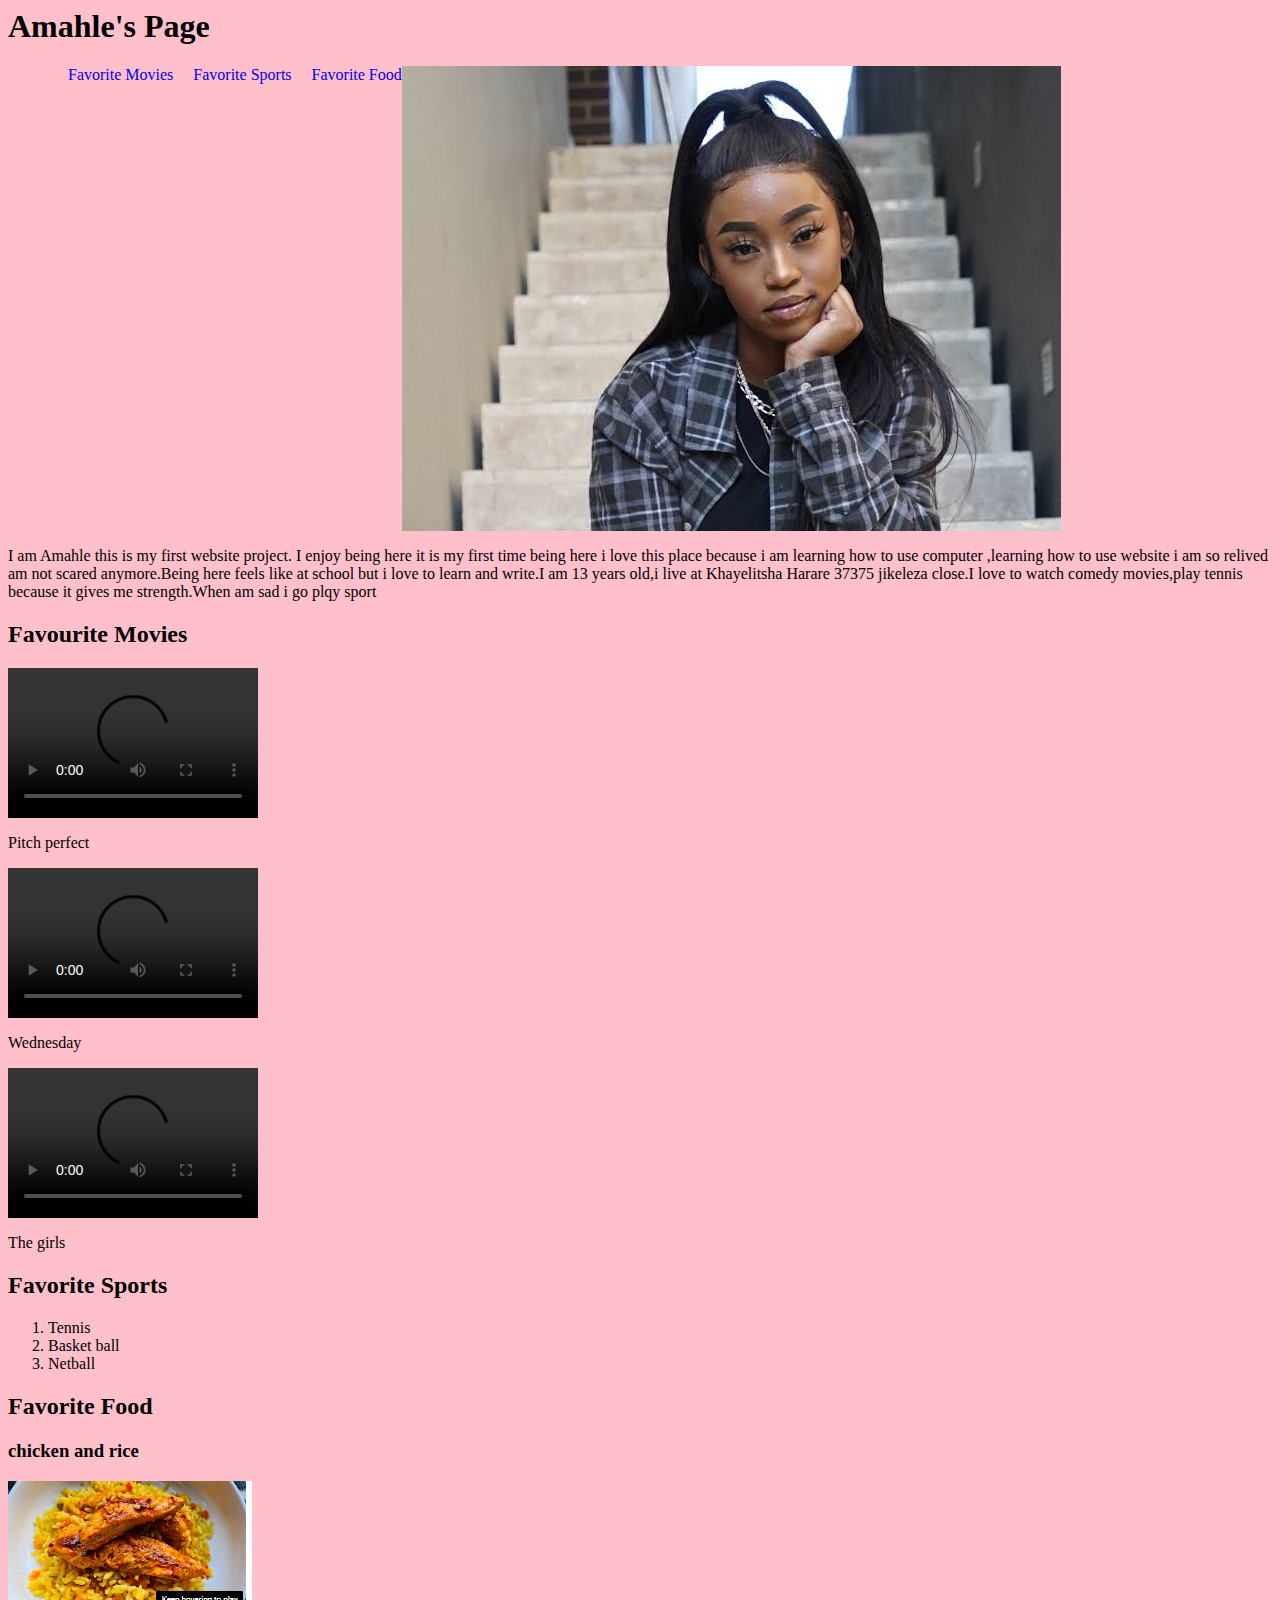
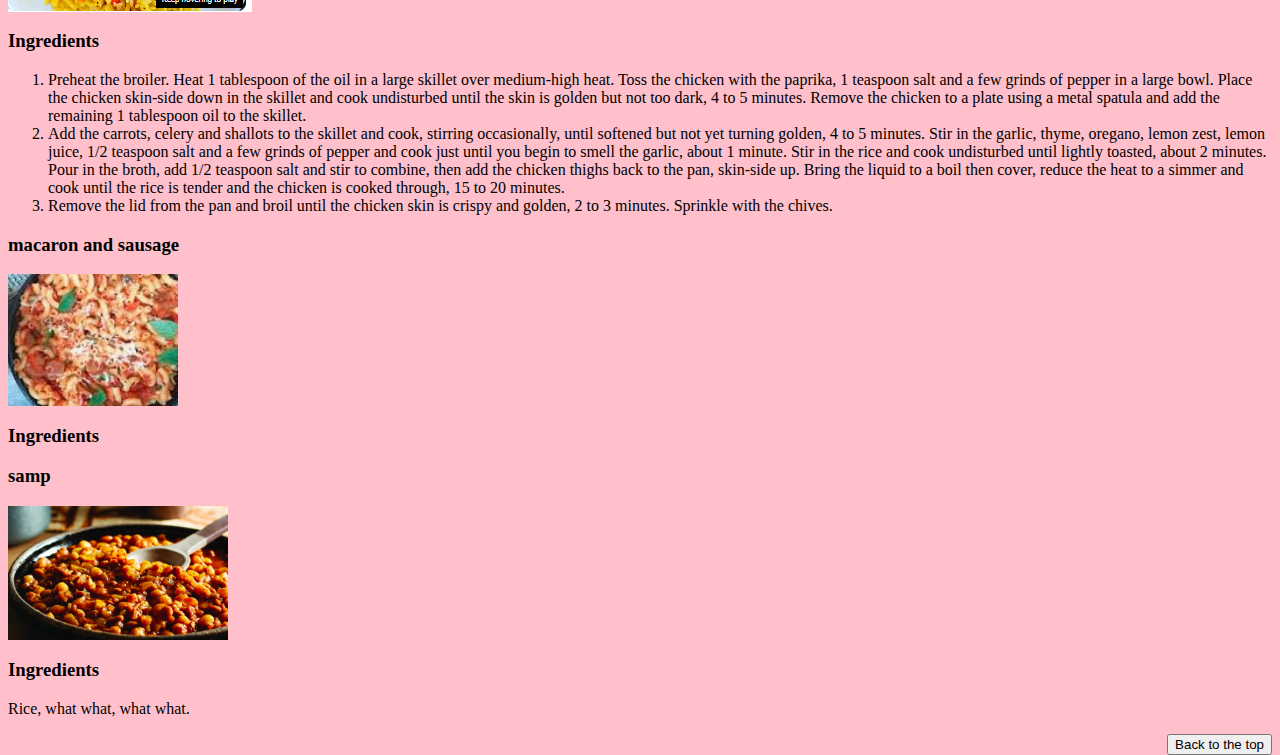
==== Amahle.html @ 738ea355 "amahles" ====
<html>

<head>
    <title>Amahle's Page </title>

    <!-- This section we are going to use simple grid  -->
    <link rel="stylesheet" href="./grid/simple-grid.css">
    <link rel="stylesheet" href="./grid/simple-grid.min.css">
    <link rel="stylesheet" href="style.css">
    <!-- Import Simple grid files -->


</head>

<body style="background-color:pink">

    <div class="container">
        <div class="row">
            <h1 class="col-6 col-6-sm center" id="home">Amahle's Page</h1>
            <div class="col-6">
                <ul>
                    <li><a href="#fav_movies"> Favorite Movies</a></li>
                </ul>
                <ul>
                    <li><a href="#fav_sports"> Favorite Sports</a></li>
                </ul>
                <ul>
                    <li><a href="#fav_food"> Favorite Food</a></li>
                </ul>
            </div>

        </div>
        <div class="row">
            <img src="Amahle.jpg" class="col-6 col-3-sm" alt="">

            <p class="col-6 col-3-sm">I am Amahle this is my first website project.
                I enjoy being here it is my first time being here i love this place because i am learning how to use
                computer ,learning how to use website i am so relived am not scared anymore.Being here feels like at
                school but i love to learn and write.I am 13 years old,i live at Khayelitsha Harare 37375 jikeleza
                close.I love to watch comedy movies,play tennis because it gives me strength.When am sad i go plqy
                sport</p>
        </div>

        <div class="row">
            <h2 class="center col-12-sm col-12" id="fav_movies">Favourite Movies</h2>
            <!-- <ol> -->
            <div class="col-4 ">
                <a href="https://youtu.be/kH6H_qy0R04">
                    <video src="Pitch perfect.mp4" width="250px" controls></video>
                </a>
                <p>Pitch perfect</p>

            </div>

            <div class="col-4">
                <a href="https://youtu.be/kH6H_qy0R04">
                    <video src="wednesday adams.mp4" width="250px" controls></video>
                </a>
                <p>Wednesday</p>

            </div>


            <a href="https://youtu.be/kH6H_qy0R04">
                <video src="The Girl.mp4" width="250px" controls></video>
            </a>
            <p>The girls</p>

            <!-- </ol> -->
        </div>

        <div class="row">
            <h2 class="center" id="fav_sports">Favorite Sports</h2>
            <ol>
                <a href=""></a>
                <li>Tennis</li>
                <li>Basket ball</li>
                <li>Netball</li>
            </ol>
        </div>

        <div class="row">
            <h2 class="center" id="fav_food">Favorite Food</h2>
            <!-- Sub-heading -->

                <div class="col-4">
                    <h3>chicken and rice</h3>

                    <img src="chicken n rice.png" class="" alt="">
                    <h3>Ingredients</h3>
                    <ol>
                        <li>Preheat the broiler. Heat 1 tablespoon of the oil in a large skillet over medium-high heat.
                            Toss the chicken with the paprika, 1 teaspoon salt and a few grinds of pepper in a large
                            bowl. Place the chicken skin-side down in the skillet and cook undisturbed until the skin is
                            golden but not too dark, 4 to 5 minutes. Remove the chicken to a plate using a metal spatula
                            and add the remaining 1 tablespoon oil to the skillet.</li>
                        <li>
                            Add the carrots, celery and shallots to the skillet and cook, stirring occasionally, until
                            softened but not yet turning golden, 4 to 5 minutes. Stir in the garlic, thyme, oregano,
                            lemon zest, lemon juice, 1/2 teaspoon salt and a few grinds of pepper and cook just until
                            you begin to smell the garlic, about 1 minute. Stir in the rice and cook undisturbed until
                            lightly toasted, about 2 minutes. Pour in the broth, add 1/2 teaspoon salt and stir to
                            combine, then add the chicken thighs back to the pan, skin-side up. Bring the liquid to a
                            boil then cover, reduce the heat to a simmer and cook until the rice is tender and the
                            chicken is cooked through, 15 to 20 minutes.
                        </li>
                        <li>
                            Remove the lid from the pan and broil until the chicken skin is crispy and golden, 2 to 3 minutes. Sprinkle with the chives.  
                        </li>
                    </ol>
                </div>


                <div class="col-4">
                    <h3>macaron and sausage</h3>

                    <img src="macaroni n sausage.png" width="170" class="" alt="">
                    <h3>Ingredients</h3>

                </div>

                <div class="col-4">
                    <h3>samp</h3>
                    <img src="samp.png" width="220px" class="" alt="">

                    <h3>Ingredients</h3>
                    <p>Rice, what what, what what.</p>
                </div>

        </div>
        <a href="#home">
            <button style=" float: right; display: fixed;">Back to the top</button>
        </a>

    </div>
</body>

</html>

</div>
---- style.css ----
ul li{
    /* text-decoration: none; */
    display: inline;
    float: left;
    padding-left: 20px;
}

a  {
    text-decoration: none;
}
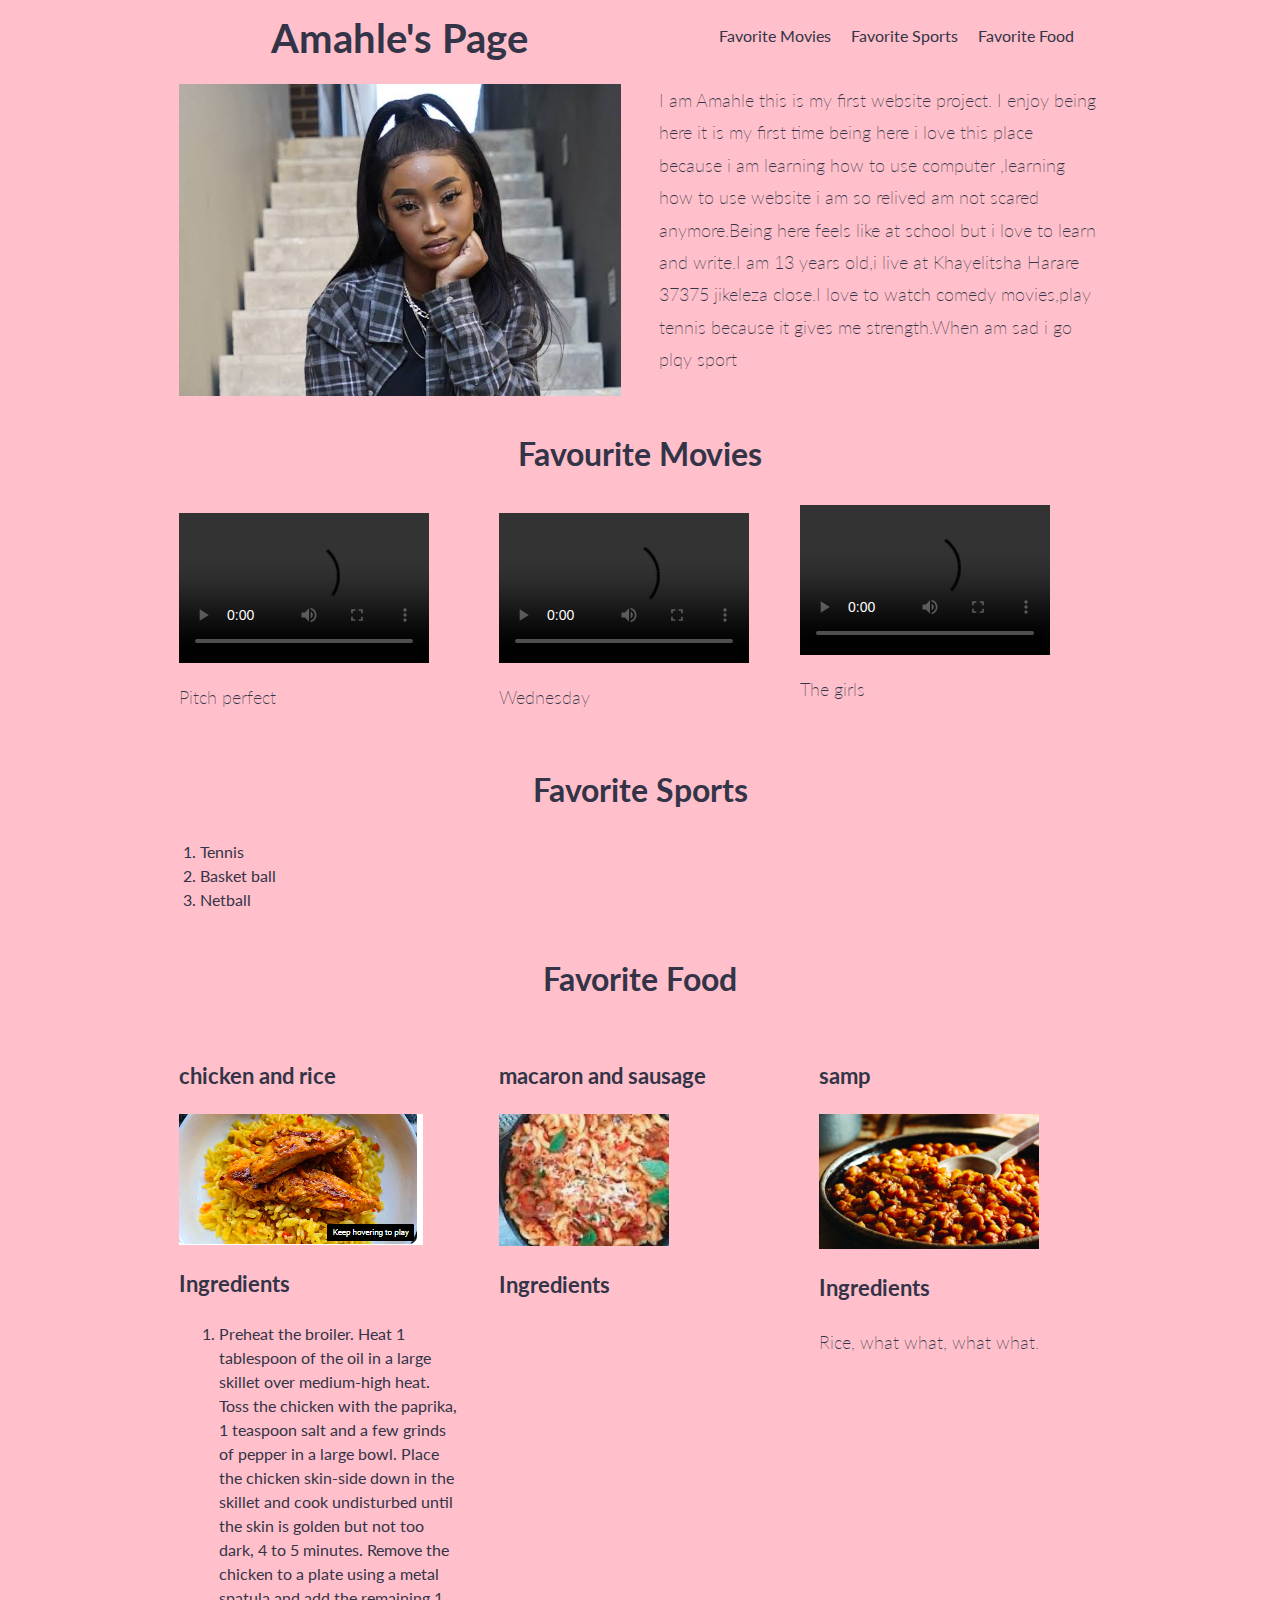
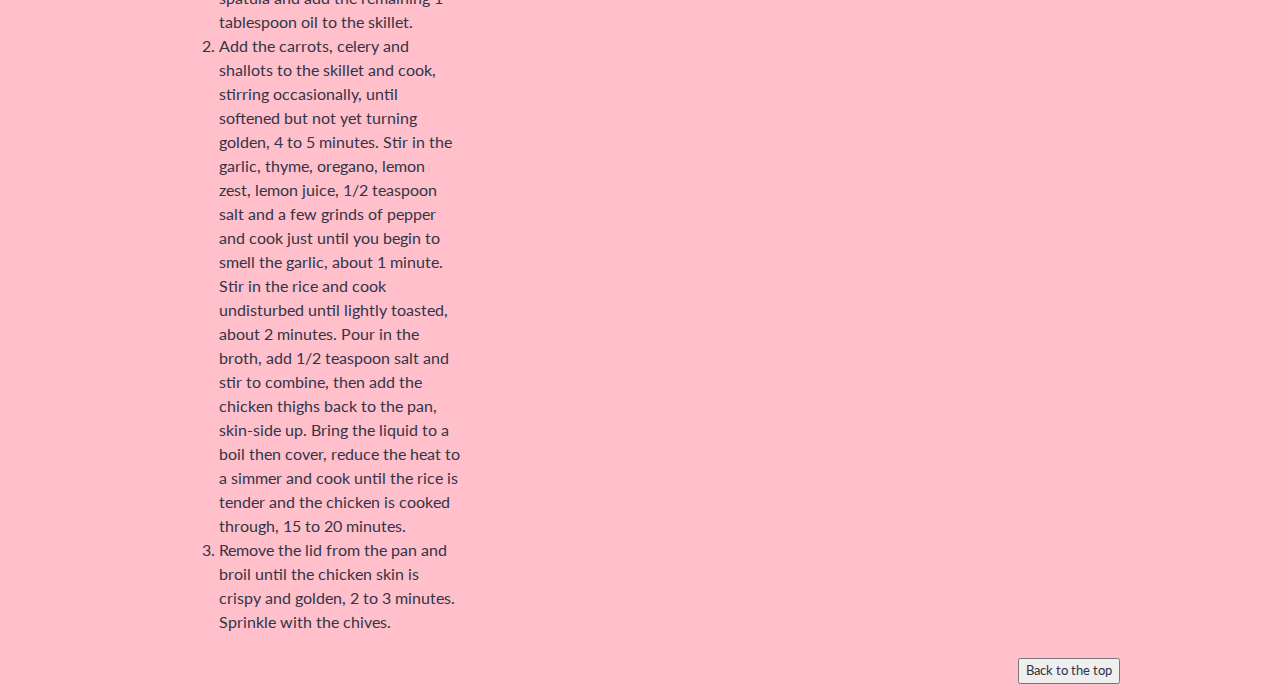
==== commit 738cc7e2: "second commit" ====
--- a/Amahle.html
+++ b/Amahle.html
@@ -4,8 +4,8 @@
     <title>Amahle's Page </title>
 
     <!-- This section we are going to use simple grid  -->
-    <link rel="stylesheet" href="./grid/simple-grid.css">
-    <link rel="stylesheet" href="./grid/simple-grid.min.css">
+    <link rel="stylesheet" href="simple-grid.css">
+    <link rel="stylesheet" href="simple-grid.min.css">
     <link rel="stylesheet" href="style.css">
     <!-- Import Simple grid files -->
 
--- a/simple-grid.css
+++ b/simple-grid.css
@@ -0,0 +1,250 @@
+/**
+*** SIMPLE GRID
+*** (C) ZACH COLE 2016
+**/
+
+@import url(https://fonts.googleapis.com/css?family=Lato:400,300,300italic,400italic,700,700italic);
+
+/* UNIVERSAL */
+
+html,
+body {
+  height: 100%;
+  width: 100%;
+  margin: 0;
+  padding: 0;
+  left: 0;
+  top: 0;
+  font-size: 100%;
+}
+
+/* ROOT FONT STYLES */
+
+* {
+  font-family: 'Lato', Helvetica, sans-serif;
+  color: #333447;
+  line-height: 1.5;
+}
+
+/* TYPOGRAPHY */
+
+h1 {
+  font-size: 2.5rem;
+}
+
+h2 {
+  font-size: 2rem;
+}
+
+h3 {
+  font-size: 1.375rem;
+}
+
+h4 {
+  font-size: 1.125rem;
+}
+
+h5 {
+  font-size: 1rem;
+}
+
+h6 {
+  font-size: 0.875rem;
+}
+
+p {
+  font-size: 1.125rem;
+  font-weight: 200;
+  line-height: 1.8;
+}
+
+.font-light {
+  font-weight: 300;
+}
+
+.font-regular {
+  font-weight: 400;
+}
+
+.font-heavy {
+  font-weight: 700;
+}
+
+/* POSITIONING */
+
+.left {
+  text-align: left;
+}
+
+.right {
+  text-align: right;
+}
+
+.center {
+  text-align: center;
+  margin-left: auto;
+  margin-right: auto;
+}
+
+.justify {
+  text-align: justify;
+}
+
+/* ==== GRID SYSTEM ==== */
+
+.container {
+  width: 90%;
+  margin-left: auto;
+  margin-right: auto;
+}
+
+.row {
+  position: relative;
+  width: 100%;
+}
+
+.row [class^="col"] {
+  float: left;
+  margin: 0.5rem 2%;
+  min-height: 0.125rem;
+}
+
+.col-1,
+.col-2,
+.col-3,
+.col-4,
+.col-5,
+.col-6,
+.col-7,
+.col-8,
+.col-9,
+.col-10,
+.col-11,
+.col-12 {
+  width: 96%;
+}
+
+.col-1-sm {
+  width: 4.33%;
+}
+
+.col-2-sm {
+  width: 12.66%;
+}
+
+.col-3-sm {
+  width: 21%;
+}
+
+.col-4-sm {
+  width: 29.33%;
+}
+
+.col-5-sm {
+  width: 37.66%;
+}
+
+.col-6-sm {
+  width: 46%;
+}
+
+.col-7-sm {
+  width: 54.33%;
+}
+
+.col-8-sm {
+  width: 62.66%;
+}
+
+.col-9-sm {
+  width: 71%;
+}
+
+.col-10-sm {
+  width: 79.33%;
+}
+
+.col-11-sm {
+  width: 87.66%;
+}
+
+.col-12-sm {
+  width: 96%;
+}
+
+.row::after {
+	content: "";
+	display: table;
+	clear: both;
+}
+
+.hidden-sm {
+  display: none;
+}
+
+@media only screen and (min-width: 33.75em) {  /* 540px */
+  .container {
+    width: 80%;
+  }
+}
+
+@media only screen and (min-width: 45em) {  /* 720px */
+  .col-1 {
+    width: 4.33%;
+  }
+
+  .col-2 {
+    width: 12.66%;
+  }
+
+  .col-3 {
+    width: 21%;
+  }
+
+  .col-4 {
+    width: 29.33%;
+  }
+
+  .col-5 {
+    width: 37.66%;
+  }
+
+  .col-6 {
+    width: 46%;
+  }
+
+  .col-7 {
+    width: 54.33%;
+  }
+
+  .col-8 {
+    width: 62.66%;
+  }
+
+  .col-9 {
+    width: 71%;
+  }
+
+  .col-10 {
+    width: 79.33%;
+  }
+
+  .col-11 {
+    width: 87.66%;
+  }
+
+  .col-12 {
+    width: 96%;
+  }
+
+  .hidden-sm {
+    display: block;
+  }
+}
+
+@media only screen and (min-width: 60em) { /* 960px */
+  .container {
+    width: 75%;
+    max-width: 60rem;
+  }
+}
--- a/simple-grid.min.css
+++ b/simple-grid.min.css
@@ -0,0 +1 @@
+@import url(https://fonts.googleapis.com/css?family=Lato:400,300,300italic,400italic,700,700italic);body,html{height:100%;width:100%;margin:0;padding:0;left:0;top:0;font-size:100%}.center,.container{margin-left:auto;margin-right:auto}*{font-family:Lato,Helvetica,sans-serif;color:#333447;line-height:1.5}h1{font-size:2.5rem}h2{font-size:2rem}h3{font-size:1.375rem}h4{font-size:1.125rem}h5{font-size:1rem}h6{font-size:.875rem}p{font-size:1.125rem;font-weight:200;line-height:1.8}.font-light{font-weight:300}.font-regular{font-weight:400}.font-heavy{font-weight:700}.left{text-align:left}.right{text-align:right}.center{text-align:center}.justify{text-align:justify}.container{width:90%}.row{position:relative;width:100%}.row [class^=col]{float:left;margin:.5rem 2%;min-height:.125rem}.col-1,.col-10,.col-11,.col-12,.col-2,.col-3,.col-4,.col-5,.col-6,.col-7,.col-8,.col-9{width:96%}.col-1-sm{width:4.33%}.col-2-sm{width:12.66%}.col-3-sm{width:21%}.col-4-sm{width:29.33%}.col-5-sm{width:37.66%}.col-6-sm{width:46%}.col-7-sm{width:54.33%}.col-8-sm{width:62.66%}.col-9-sm{width:71%}.col-10-sm{width:79.33%}.col-11-sm{width:87.66%}.col-12-sm{width:96%}.row::after{content:"";display:table;clear:both}.hidden-sm{display:none}@media only screen and (min-width:33.75em){.container{width:80%}}@media only screen and (min-width:45em){.col-1{width:4.33%}.col-2{width:12.66%}.col-3{width:21%}.col-4{width:29.33%}.col-5{width:37.66%}.col-6{width:46%}.col-7{width:54.33%}.col-8{width:62.66%}.col-9{width:71%}.col-10{width:79.33%}.col-11{width:87.66%}.col-12{width:96%}.hidden-sm{display:block}}@media only screen and (min-width:60em){.container{width:75%;max-width:60rem}}
